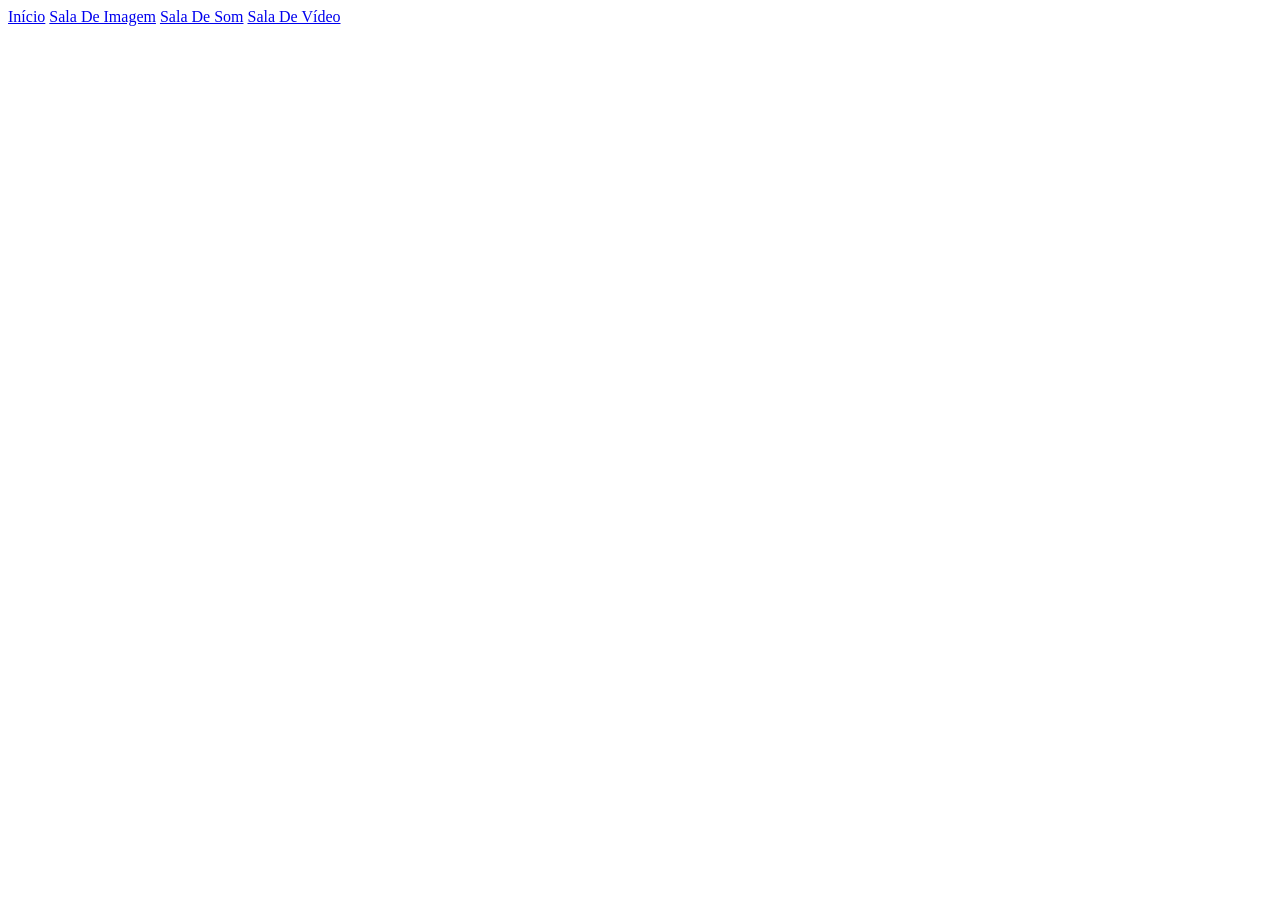
==== sala-imagem.html @ 1f209a08 "Adiciona as páginas" ====
<!DOCTYPE html>
<html lang="pt">

<head>
  <meta charset="UTF-8">
  <title>Sala de Imagem - Museu Digital</title>
  <link rel="stylesheet" href="./css/sala-imagem.css">
</head>

<body class="pagina-sala-imagem">

  <main id="sala-imagem">

    <header id="cabecalho-sala">

      <nav>
        <a href="index.html">Início</a>
        <a href="sala-imagem.html">Sala De Imagem</a>
        <a href="sala-som.html">Sala De Som</a>
        <a href="sala-video.html">Sala De Vídeo</a>
      </nav>
    </header>

    <div class="quadro-sala quadro-esquerda" data-id="quadro-esquerda">
      <img src="" alt="">

      <div class="info-obra">
        <h2 class="titulo-obra"></h2>
        <p class="autor-obra"></p>
        <p class="vida-autor"></p>
        <p class="descricao-obra"></p>
      </div>
    </div>

    <div class="quadro-sala quadro-centro" data-id="quadro-centro">
      <img src="" alt="">

      <div class="info-obra">
        <h2 class="titulo-obra"></h2>
        <p class="autor-obra"></p>
        <p class="vida-autor"></p>
        <p class="descricao-obra"></p>
      </div>
    </div>

    <div class="quadro-sala quadro-direita" data-id="quadro-direita">
      <img src="" alt="">

      <div class="info-obra">
        <h2 class="titulo-obra"></h2>
        <p class="autor-obra"></p>
        <p class="vida-autor"></p>
        <p class="descricao-obra"></p>
      </div>
    </div>
  </main>
  <script src="./js/sala-imagem.js"></script>
</body>

</html>
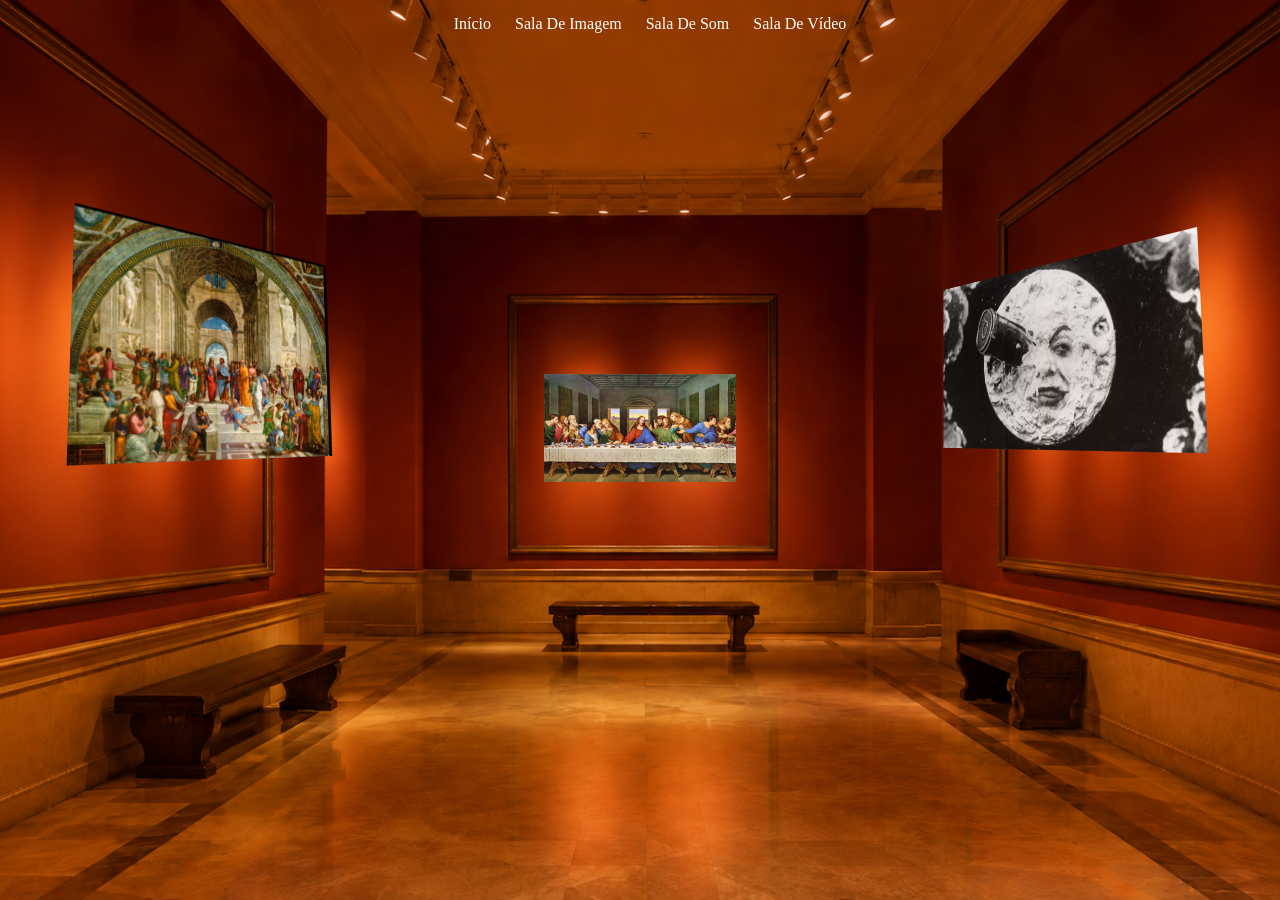
==== commit e876ec88: "Update sala-imagem.html" ====
--- a/sala-imagem.html
+++ b/sala-imagem.html
@@ -3,6 +3,7 @@
 
 <head>
   <meta charset="UTF-8">
+  <meta name="viewport" content="width=device-width, initial-scale=1.0">
   <title>Sala de Imagem - Museu Digital</title>
   <link rel="stylesheet" href="./css/sala-imagem.css">
 </head>
@@ -12,7 +13,6 @@
   <main id="sala-imagem">
 
     <header id="cabecalho-sala">
-
       <nav>
         <a href="index.html">Início</a>
         <a href="sala-imagem.html">Sala De Imagem</a>
@@ -21,40 +21,90 @@
       </nav>
     </header>
 
-    <div class="quadro-sala quadro-esquerda" data-id="quadro-esquerda">
+    <figure class="quadro-sala quadro-esquerda" data-id="quadro-esquerda">
       <img src="" alt="">
 
-      <div class="info-obra">
-        <h2 class="titulo-obra"></h2>
-        <p class="autor-obra"></p>
-        <p class="vida-autor"></p>
-        <p class="descricao-obra"></p>
-      </div>
-    </div>
+      <figcaption class="info-obra">
+        <h2>
+          <mark class="titulo-obra"></mark>
+        </h2>
 
-    <div class="quadro-sala quadro-centro" data-id="quadro-centro">
+        <table class="tabela-obra">
+          <tr>
+            <th>Autor</th>
+            <td class="autor-obra"></td>
+          </tr>
+
+          <tr>
+            <th>Vida</th>
+            <td class="vida-autor"></td>
+          </tr>
+
+          <tr>
+            <th>Descrição</th>
+            <td class="descricao-obra"></td>
+          </tr>
+        </table>
+      </figcaption>
+    </figure>
+
+    <figure class="quadro-sala quadro-centro" data-id="quadro-centro">
       <img src="" alt="">
 
-      <div class="info-obra">
-        <h2 class="titulo-obra"></h2>
-        <p class="autor-obra"></p>
-        <p class="vida-autor"></p>
-        <p class="descricao-obra"></p>
-      </div>
-    </div>
+      <figcaption class="info-obra">
+        <h2>
+          <mark class="titulo-obra"></mark>
+        </h2>
 
-    <div class="quadro-sala quadro-direita" data-id="quadro-direita">
+        <table class="tabela-obra">
+          <tr>
+            <th>Autor</th>
+            <td class="autor-obra"></td>
+          </tr>
+
+          <tr>
+            <th>Vida</th>
+            <td class="vida-autor"></td>
+          </tr>
+
+          <tr>
+            <th>Descrição</th>
+            <td class="descricao-obra"></td>
+          </tr>
+        </table>
+      </figcaption>
+    </figure>
+
+    <figure class="quadro-sala quadro-direita" data-id="quadro-direita">
       <img src="" alt="">
 
-      <div class="info-obra">
-        <h2 class="titulo-obra"></h2>
-        <p class="autor-obra"></p>
-        <p class="vida-autor"></p>
-        <p class="descricao-obra"></p>
-      </div>
-    </div>
+      <figcaption class="info-obra">
+        <h2>
+          <mark class="titulo-obra"></mark>
+        </h2>
+
+        <table class="tabela-obra">
+          <tr>
+            <th>Autor</th>
+            <td class="autor-obra"></td>
+          </tr>
+
+          <tr>
+            <th>Vida</th>
+            <td class="vida-autor"></td>
+          </tr>
+
+          <tr>
+            <th>Descrição</th>
+            <td class="descricao-obra"></td>
+          </tr>
+        </table>
+      </figcaption>
+    </figure>
+
   </main>
+
   <script src="./js/sala-imagem.js"></script>
 </body>
 
-</html>+</html>
--- a/css/sala-imagem.css
+++ b/css/sala-imagem.css
@@ -0,0 +1,192 @@
+html, body {
+  height: 100%;
+  margin: 0;
+  overflow: hidden;
+}
+
+#sala-imagem {
+  width: 100%;
+  height: 100%;
+  background-image: url("../img/fundo-das-salas/sala-imagem.png");
+  background-size: cover;
+  background-position: center;
+  background-repeat: no-repeat;
+  position: relative;
+}
+
+#cabecalho-sala {
+  width: 100%;
+  padding: 15px 30px;
+  box-sizing: border-box;
+  display: flex;
+  justify-content: center;
+  align-items: center;
+  color: white;
+  position: absolute;
+  top: 0;
+  left: 0;
+  z-index: 10;
+}
+
+#cabecalho-sala a {
+  color: white;
+  text-decoration: none;
+  margin-left: 20px;
+  font-size: 16px;
+}
+
+#cabecalho-sala a:hover {
+  color: #d8b56d;
+}
+
+.quadro-sala {
+  position: absolute;
+  background-color: transparent;
+  overflow: hidden;
+  cursor: pointer;
+  z-index: 5;
+  opacity: 0.95;
+  margin: 0;
+}
+
+.quadro-sala img {
+  width: 100%;
+  height: 100%;
+  object-fit: contain;
+  display: block;
+}
+
+
+.quadro-esquerda {
+  left: 4.8%;
+  top: 19%;
+  width: 25%;
+  height: 39%;
+  transform: perspective(600px) rotateY(38deg) rotateZ(5deg) rotateX(7deg);
+}
+
+
+.quadro-centro {
+  left: 42.5%;
+  top: 34%;
+  width: 15%;
+  height: 27%;
+}
+
+
+.quadro-direita {
+  right: 5%;
+  top: 20%;
+  width: 26%;
+  height: 39%;
+  transform: perspective(600px) rotateY(-41deg) rotateZ(-5deg) rotateX(4deg);
+}
+
+
+.info-obra {
+  width: 100%;
+  height: 100%;
+  position: absolute;
+  top: 0;
+  left: 0;
+  background-color: rgba(255, 255, 255, 0.85);
+  color: #1b1308;
+  opacity: 0;
+  text-align: center;
+  padding: 14px;
+  box-sizing: border-box;
+  transition: opacity 0.4s;
+}
+
+.quadro-sala:hover .info-obra {
+  opacity: 1;
+}
+
+.quadro-sala:hover {
+  box-shadow: 0 0 25px rgba(255, 210, 130, 0.45);
+}
+
+.info-obra h2 {
+  margin-top: 8px;
+  margin-bottom: 8px;
+  font-size: 16px;
+}
+
+.info-obra h2::before {
+  content: "✦";
+  color: #7a4d12;
+}
+
+.info-obra mark {
+  background-color: rgba(216, 181, 109, 0.85);
+  color: #1b1308;
+  padding: 2px 5px;
+  border-radius: 4px;
+}
+
+.tabela-obra {
+  width: 100%;
+  border-collapse: collapse;
+  font-size: 11px;
+}
+
+.tabela-obra th,
+.tabela-obra td {
+  border: 1px solid rgba(27, 19, 8, 0.35);
+  padding: 4px;
+  text-align: left;
+  vertical-align: top;
+}
+
+.tabela-obra th {
+  width: 30%;
+  background-color: rgba(216, 181, 109, 0.35);
+}
+
+
+.quadro-centro .info-obra {
+  padding: 8px;
+}
+
+.quadro-centro .info-obra h2 {
+  margin-top: 3px;
+  margin-bottom: 4px;
+  font-size: 10px;
+}
+
+.quadro-centro .tabela-obra {
+  font-size: 7px;
+}
+
+.quadro-centro .tabela-obra th,
+.quadro-centro .tabela-obra td {
+  padding: 2px;
+}
+
+/* Responsivo para tablet */
+@media (min-width: 768px) and (max-width: 1024px) {
+  #cabecalho-sala {
+    padding: 12px 20px;
+  }
+
+  #cabecalho-sala a {
+    font-size: 13px;
+    margin-left: 14px;
+  }
+
+  .info-obra h2 {
+    font-size: 13px;
+  }
+
+  .tabela-obra {
+    font-size: 9px;
+  }
+
+  .quadro-centro .info-obra h2 {
+    font-size: 8px;
+  }
+
+  .quadro-centro .tabela-obra {
+    font-size: 6px;
+  }
+}
